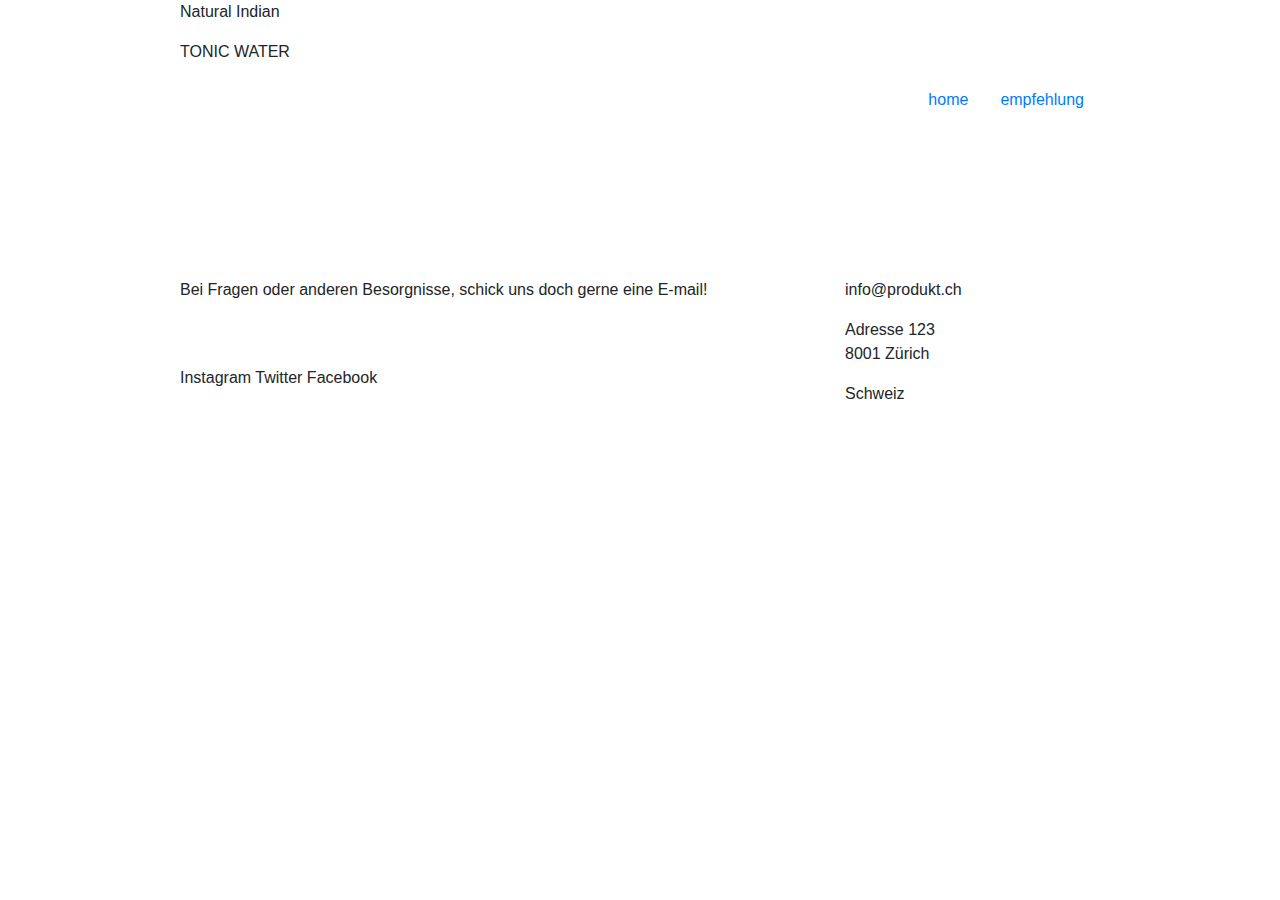
==== Index.html @ 8ea31a1e "neue seite empfehlung" ====
<!DOCTYPE html>
<html lang="de">
<head>
    <meta charset="UTF-8">
    <link rel="stylesheet" href="style.css">
    <link rel="stylesheet" href="https://stackpath.bootstrapcdn.com/bootstrap/4.1.3/css/bootstrap.min.css">
    <title>home</title>
</head>
<body>

    <!--hier fängt der header an-->
        <header>

            <div class="container">
                <div class="row">

                    <!--platzhalter Seiten-->
                    <div class="col-1"></div>

                    <!--titel und untertitel-->
                    <div class="col-10"> <!--title-->
                        <p id="natural">Natural Indian</p>
                        <p id="tonic">TONIC WATER</p>

                        <ul class="nav justify-content-end">
                            <li class="nav-item">
                                <a class="nav-link active" href="index.html">home</a>
                            </li>
                            <li class="nav-item">
                                <a class="nav-link" href="empfehlung.html">empfehlung</a>
                            </li>
                        </ul>
                    </div>
                </div>

                    <!--platzhalter Seiten-->
                   <div class="col-1"></div>

            </div>

        </header>

        <!--hier fängt der main an-->
        <main>
            <!-- video-->
            <video width="100%" height="100%" autoplay loop>
                <source src="../Header-Video.mp4" type="video/mp4"> </video>

        </main>

        <!--hier fängt der footer an-->
        <footer>

        <div class="container">
            <div class="row">

                <!--platzhalter Seiten-->
                <div class="col-1"></div>

                <!--text für footer-->
                <div class="col-7">
                    <p>Bei Fragen oder anderen Besorgnisse,
                        schick uns doch gerne eine E-mail!</p>

                    </br> </br>

                    <p>Instagram Twitter Facebook</p>
                </div>

                <!--kontaktdaten-->
                <div class="col-3 kontaktdaten">
                    <p>info@produkt.ch</p>

                    <p>Adresse 123 </br>
                        8001 Zürich</p>
                    <p>Schweiz</p>
                </div>

                <!--platzhalter Seiten-->
                <div class="col-1"></div>

            </div>
        </div>

        </footer>
</body>
</html>
---- style.css ----
body{
    background-color: blue;
}
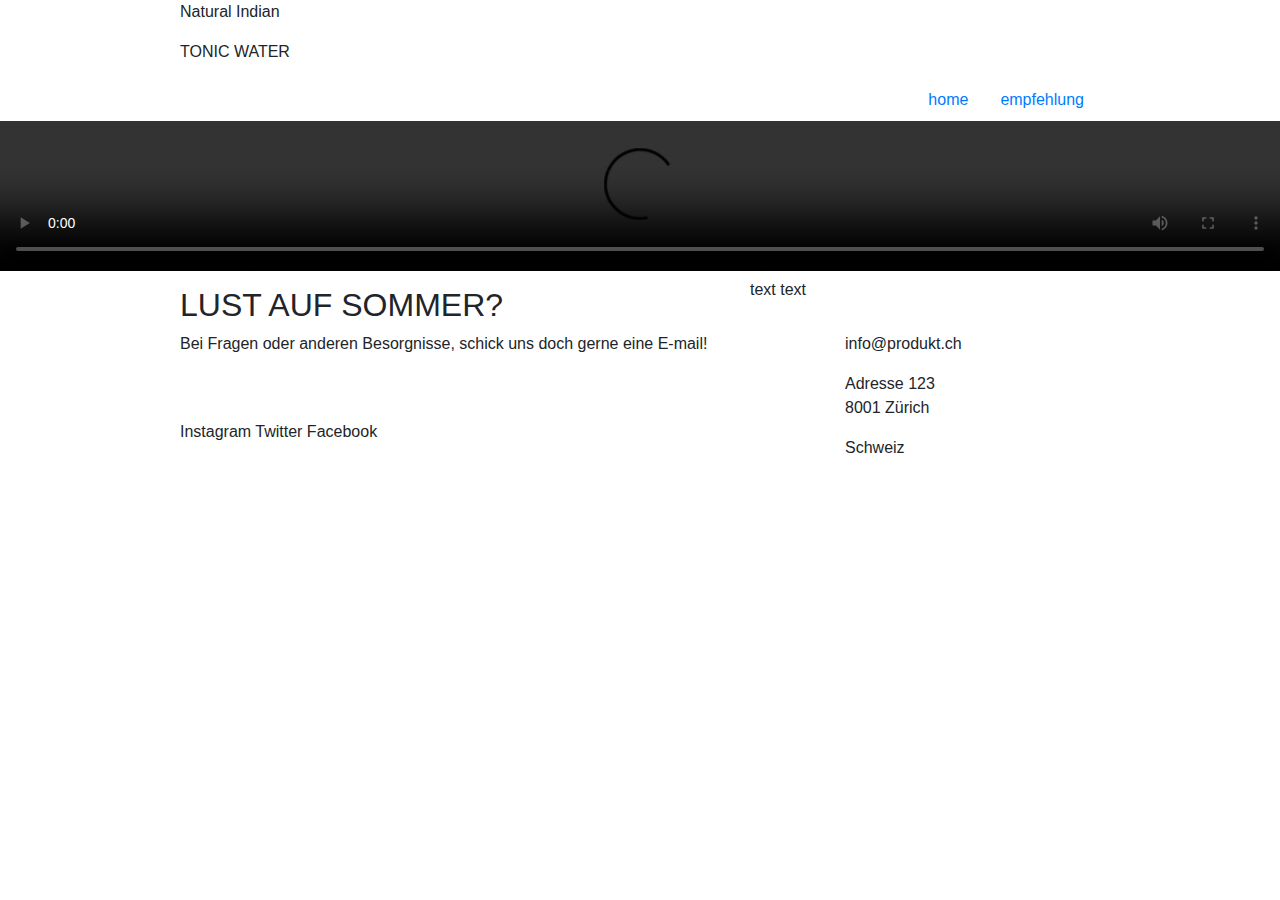
==== commit b0b2280a: "sticky footer video with controls index; column 6:4 (artikel 1)" ====
--- a/Index.html
+++ b/Index.html
@@ -43,13 +43,38 @@
         <!--hier fängt der main an-->
         <main>
             <!-- video-->
-            <video width="100%" height="100%" autoplay loop>
-                <source src="../Header-Video.mp4" type="video/mp4"> </video>
+            <video width="100%" height="100%" autoplay loop controls>
+                <source src="Header-Video.mp4" type="video/mp4">
+            </video>
+
+            <!-- erster Artikel-->
+            <div class="container">
+                <div class="row">
+
+                    <!--platzhalter Seiten-->
+                    <div class="col-1"></div>
+
+                    <div class="col-6">
+                        <section>
+
+                            <h1> <!-- nothing bc we dont have h1--></h1>
+
+                            <h2>LUST AUF SOMMER?</h2>
+                        </section>
+                    </div>
+
+                    <div class="col-4">
+                        text text
+                    </div>
+
+                </div>
+            </div>
+
 
         </main>
 
         <!--hier fängt der footer an-->
-        <footer>
+        <footer class="sticky-bottom">
 
         <div class="container">
             <div class="row">
@@ -68,7 +93,7 @@
                 </div>
 
                 <!--kontaktdaten-->
-                <div class="col-3 kontaktdaten">
+                <div class="col-3">
                     <p>info@produkt.ch</p>
 
                     <p>Adresse 123 </br>
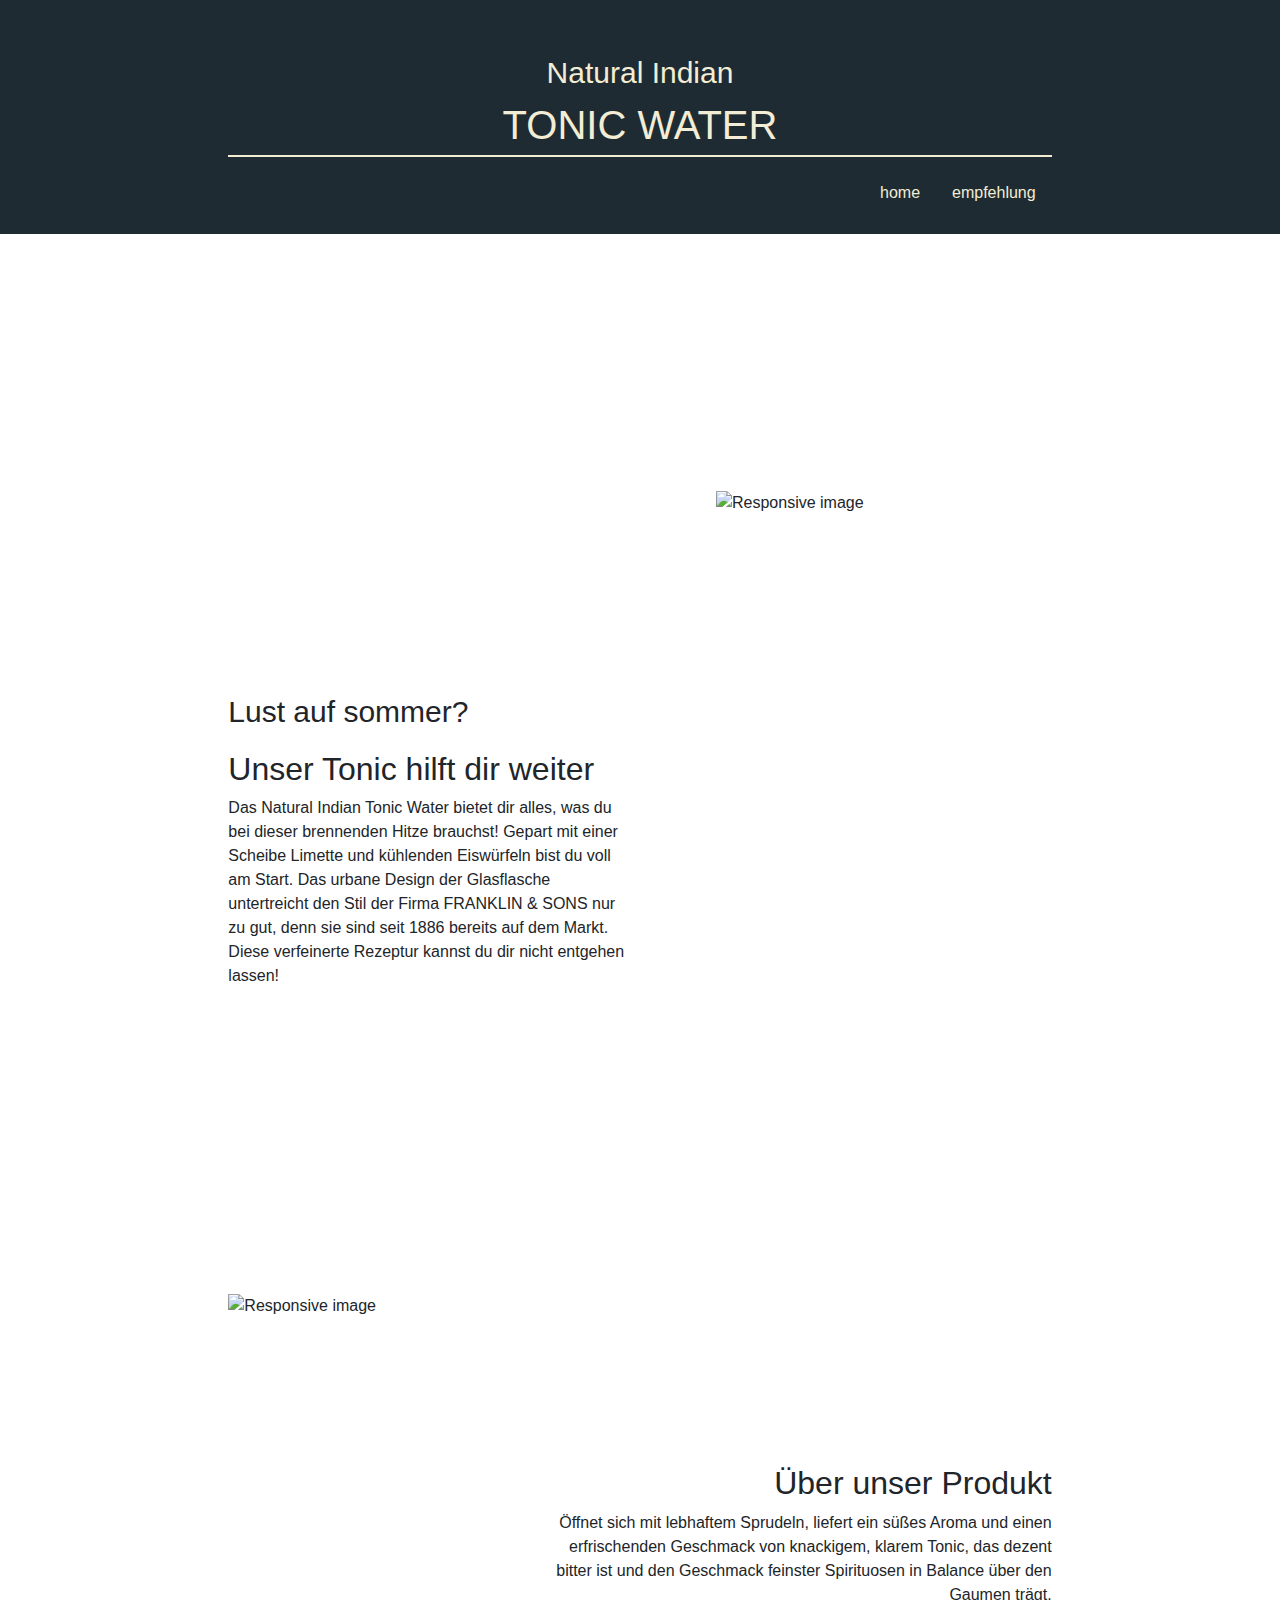
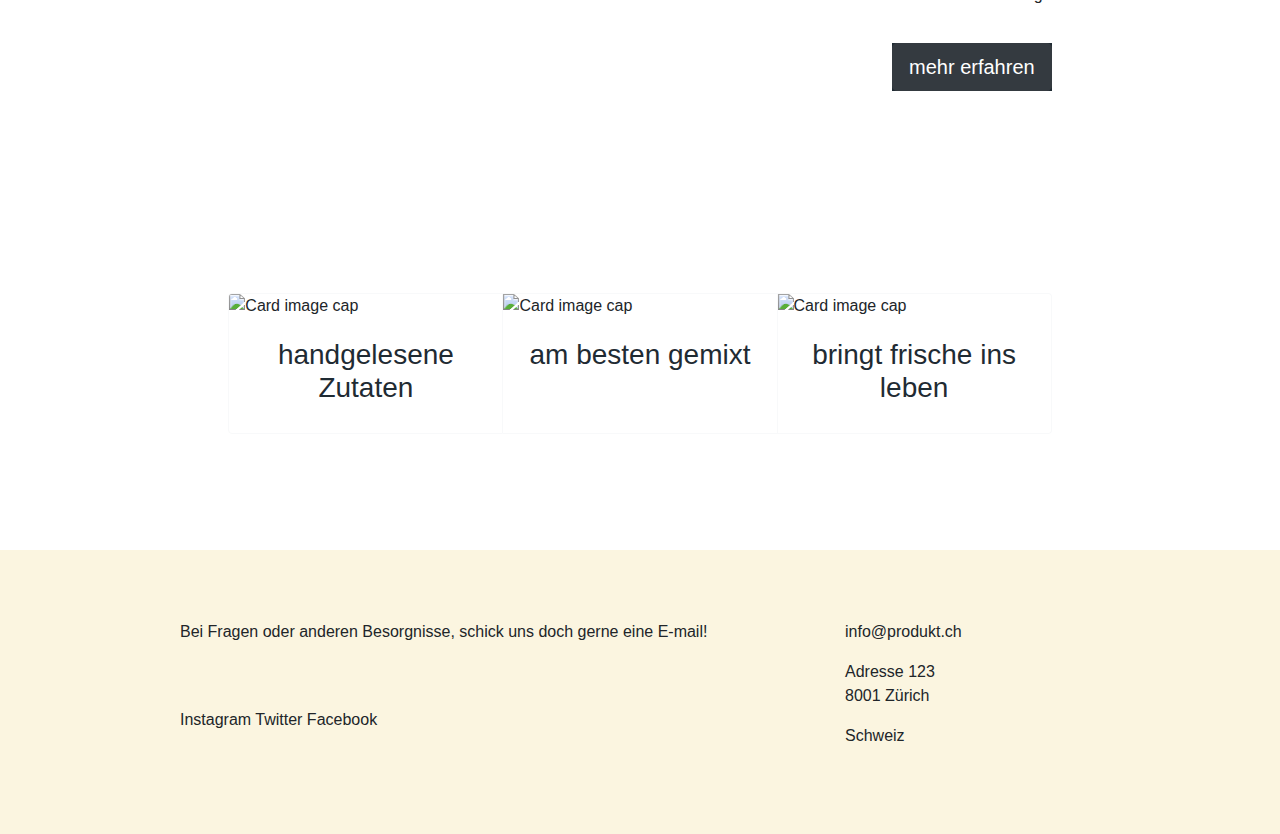
==== commit de32ac2e: "added png for illustrations added illustration folder added content for index styled index added car" ====
--- a/Index.html
+++ b/Index.html
@@ -11,14 +11,14 @@
     <!--hier fängt der header an-->
         <header>
 
-            <div class="container">
+            <div class="container-fluid">
                 <div class="row">
 
                     <!--platzhalter Seiten-->
-                    <div class="col-1"></div>
+                    <div class="col-2"></div>
 
                     <!--titel und untertitel-->
-                    <div class="col-10"> <!--title-->
+                    <div class="col-8"> <!--title-->
                         <p id="natural">Natural Indian</p>
                         <p id="tonic">TONIC WATER</p>
 
@@ -34,7 +34,7 @@
                 </div>
 
                     <!--platzhalter Seiten-->
-                   <div class="col-1"></div>
+                   <div class="col-2"></div>
 
             </div>
 
@@ -43,29 +43,108 @@
         <!--hier fängt der main an-->
         <main>
             <!-- video-->
-            <video width="100%" height="100%" autoplay loop controls>
+            <video width="100%" height="100%" autoplay loop >
                 <source src="Header-Video.mp4" type="video/mp4">
             </video>
 
-            <!-- erster Artikel-->
-            <div class="container">
+            <!-- alle Abschnitte-->
+            <div class="container-fluid">
+
+                <!--erster Abschnitte-->
+                <div id="abstand" class="row">
+
+                    <!--platzhalter Seiten-->
+                    <div class="col-2"></div>
+
+                   <!--text-->
+                    <div class="col-4">
+                        <section>
+
+                            <h1> </h1>
+                            <p id="lustSommer">Lust auf sommer?</p>
+
+                            <h2 class="text-left">Unser Tonic hilft dir weiter</h2>
+
+                            <p class="text-left">Das Natural Indian Tonic Water bietet dir alles, was du bei dieser brennenden Hitze brauchst! Gepart mit einer Scheibe Limette und kühlenden Eiswürfeln bist du voll am Start. Das urbane Design der Glasflasche untertreicht den Stil der Firma FRANKLIN & SONS nur zu gut, denn sie sind seit 1886 bereits auf dem Markt. Diese verfeinerte Rezeptur kannst du dir nicht entgehen lassen!</p>
+
+                        </section>
+                    </div>
+
+                    <!--illustration-->
+                    <div class="col-6">
+                        <img id="mann" src="illustrationen/illustration-mit-kreis.svg" class="img-fluid" alt="Responsive image">
+                    </div>
+
+                </div>
+
+                <!--zweiter Abschnitt-->
                 <div class="row">
 
                     <!--platzhalter Seiten-->
-                    <div class="col-1"></div>
+                    <div class="col-2"></div>
 
-                    <div class="col-6">
+                    <!--bild-->
+                    <div class="col-3">
+                        <img src="Bilder/_MG_8620.jpg" class="img-fluid float-left" alt="Responsive image">
+                    </div>
+
+                    <!--text-->
+                    <div class="col-5">
                         <section>
 
-                            <h1> <!-- nothing bc we dont have h1--></h1>
+                            <h2 class="text-right">Über unser Produkt</h2>
 
-                            <h2>LUST AUF SOMMER?</h2>
+                            <p class="text-right">Öffnet sich mit lebhaftem Sprudeln, liefert ein süßes Aroma und einen erfrischenden Geschmack von knackigem, klarem Tonic, das dezent bitter ist und den Geschmack feinster Spirituosen in Balance über den Gaumen trägt.</p>
+
+                            <!--button-->
+                            <div class="btn-group">
+                                <button type="button" class="btn btn-lg btn-dark">mehr erfahren</button>
+                            </div>
+
                         </section>
                     </div>
 
-                    <div class="col-4">
-                        text text
+                    <!--platzhalter Seiten-->
+                    <div class="col-2"></div>
+
+                </div>
+
+                <!--dritter Abschnitt-->
+                <div class="row">
+
+                    <!--platzhalter Seiten-->
+                    <div class="col-2"></div>
+
+                    <!--1. column-->
+                    <div class="col-8 card-group">
+
+                        <div id="floatRight" class="border-light mb-3 card">
+                            <img class="card-img-top" src="illustrationen/blatt-01.png" alt="Card image cap">
+                            <div class="card-body">
+                                <h3 class="card-titel">handgelesene Zutaten</h3>
+                            </div>
+                        </div>
+
+                        <!--2. column-->
+                        <div id="floatMiddle" class="border-light mb-3 card">
+                            <img class="card-img-top" src="illustrationen/shaker-01.png" alt="Card image cap">
+                            <div class="card-body">
+                                <h3 class="card-titel">am besten gemixt</h3>
+                            </div>
+                        </div>
+
+                        <!--3. column-->
+                        <div id="floatLeft" class="border-light mb-3 card">
+                            <img class="card-img-top" src="illustrationen/zitrone-01.png" alt="Card image cap">
+                            <div class="card-body">
+                                <h3 class="card-titel">bringt frische ins leben</h3>
+                            </div>
+                        </div>
+
                     </div>
+
+                    <!--platzhalter Seiten-->
+                    <div class="col-2"></div>
 
                 </div>
             </div>
--- a/style.css
+++ b/style.css
@@ -1,3 +1,101 @@
+/*font*/
+@import url('https://fonts.googleapis.com/css?family=Open+Sans&display=swap');
+
+/*general*/
 body{
-    background-color: blue;
-}+    color: #F2EDD4;
+    font-family:'Hind Siliguri', sans-serif;!important; /* geht nicht, wird vom system überschrieben*/
+    font-size: 3rem;!important;
+}
+#lustSommer{
+    font-family:'Pacifico', sans-serif;
+    font-weight: 400;
+    font-size: 30px;
+    text-align:left;
+}
+h2{
+    font-family:'Open Sans', sans-serif;
+    font-size: 50px;
+    margin-bottom: 200px;!important;
+    color: #1F2B33;!important;
+}
+/* header*/
+header{
+    color: #F2EDD4;
+    background-color: #1F2B33; /* blau im hintergrund*/
+}
+.col-4{
+    text-align: center;
+    padding: 20px;
+}
+#natural{
+    font-family:Pacifico, sans-serif;
+    font-weight: 400;
+    font-size: 30px;
+    text-align:center;
+    margin-bottom:0;
+    padding-top: 50px;
+}
+#tonic{
+    font-family:'Lateef', sans-serif;
+    font-weight: 400;
+    font-size: 40px;
+    text-align:center;
+    border-bottom: 2px solid #F2EDD4;
+}
+
+/* navbar */
+.nav-link{
+    color: #F2EDD4; !important;
+    margin-bottom: 20px;
+}
+.nav-link:hover{
+    color: #FFFFFF;
+    font-weight:bold;
+}
+
+/* video */
+video { /* parent*/
+    max-width:100%;
+}
+
+/* main */
+section{
+    padding-top: 70px;
+    padding-bottom: 70px;
+    margin-top: 100px;
+    margin-bottom: 200px;
+}
+/*zwischen video und 1.abschnitt*/
+#abstand{
+    margin-top: 100px;
+}
+/*illustration*/
+#mann{
+    width: 90%;
+    float: right;
+}
+/* button */
+.btn-group{
+    float: right;
+}
+.btn-group{
+    background-color: #1F2B33;!important;
+    margin-top: 20px;
+}
+/*bild*/
+.float-left{
+    width: 300px;
+}
+/* 3. Abschnitt*/
+.card-titel{
+    text-align: center;
+    font-family:'Pacifico', sans-serif;
+    color: #1F2B33;
+}
+/* footer */
+footer{
+    background-color: #FBF5E0;
+    padding: 70px;
+    margin-top: 100px;
+}
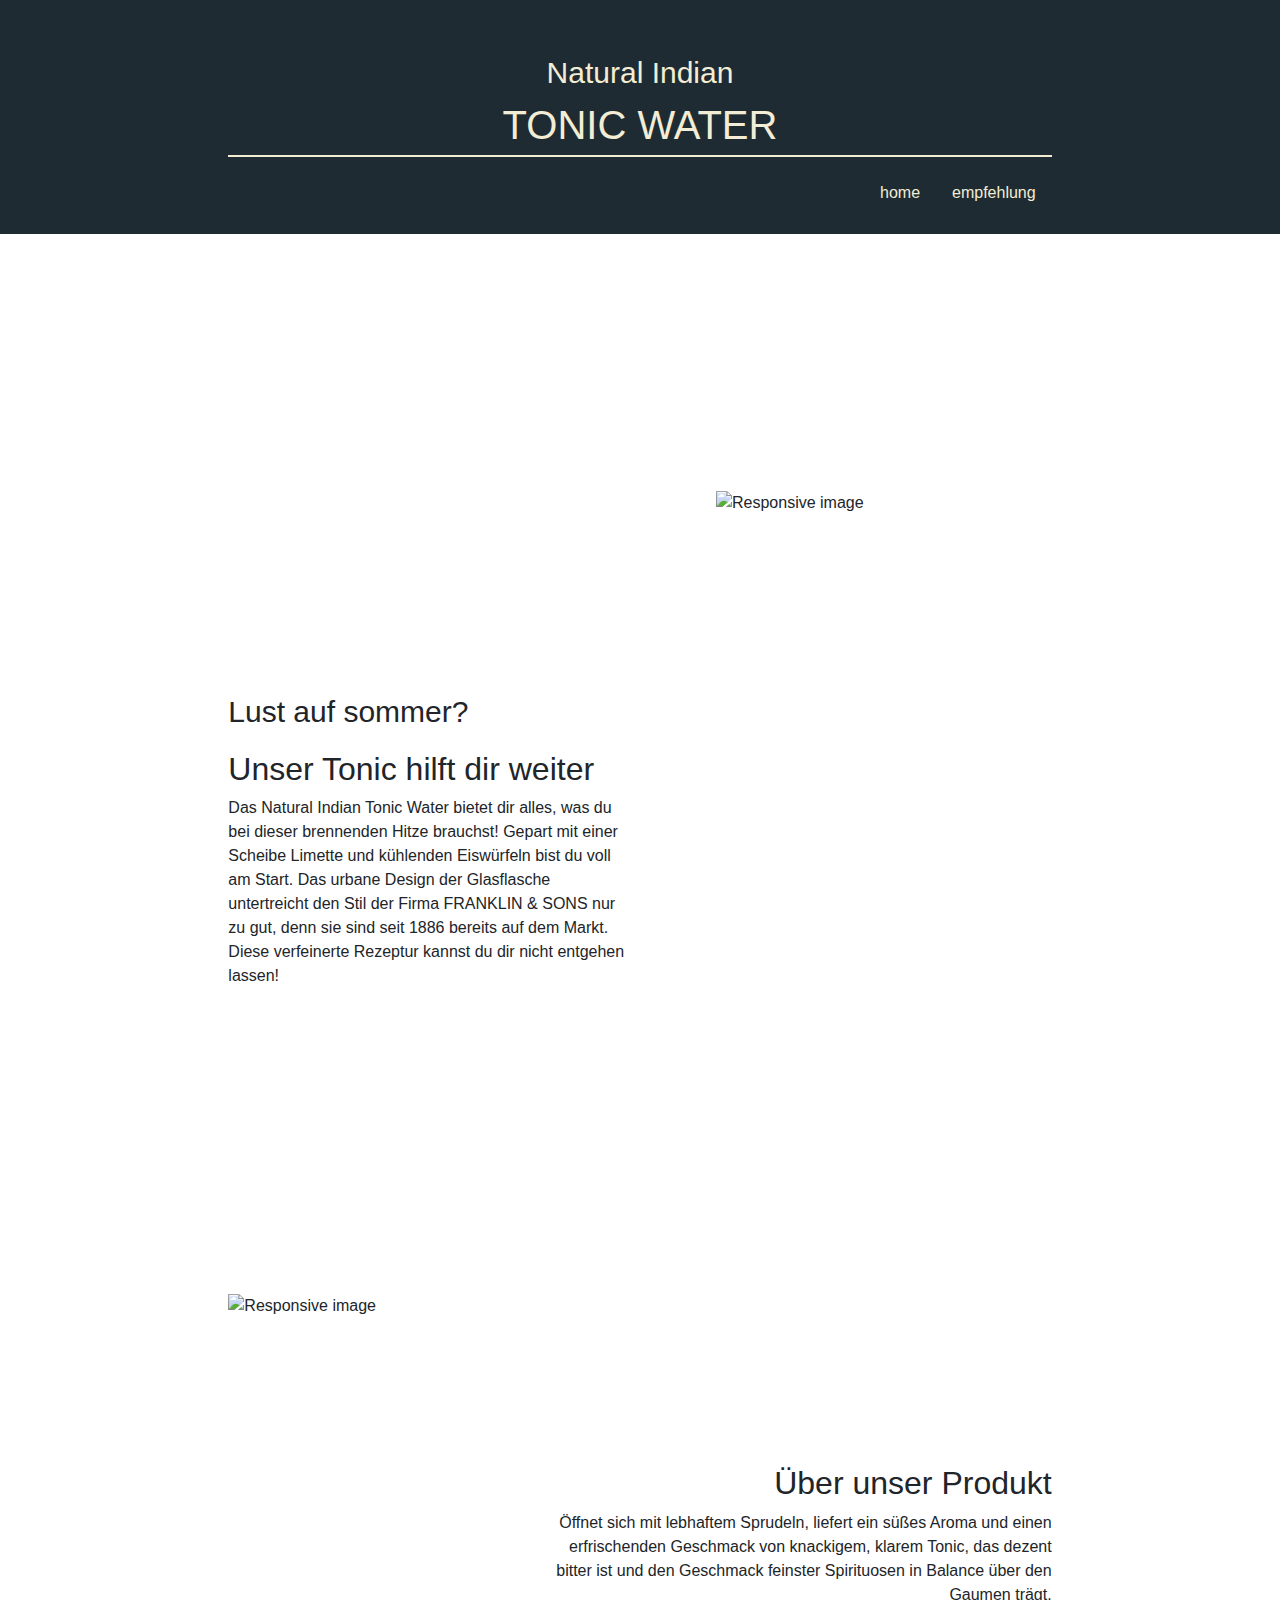
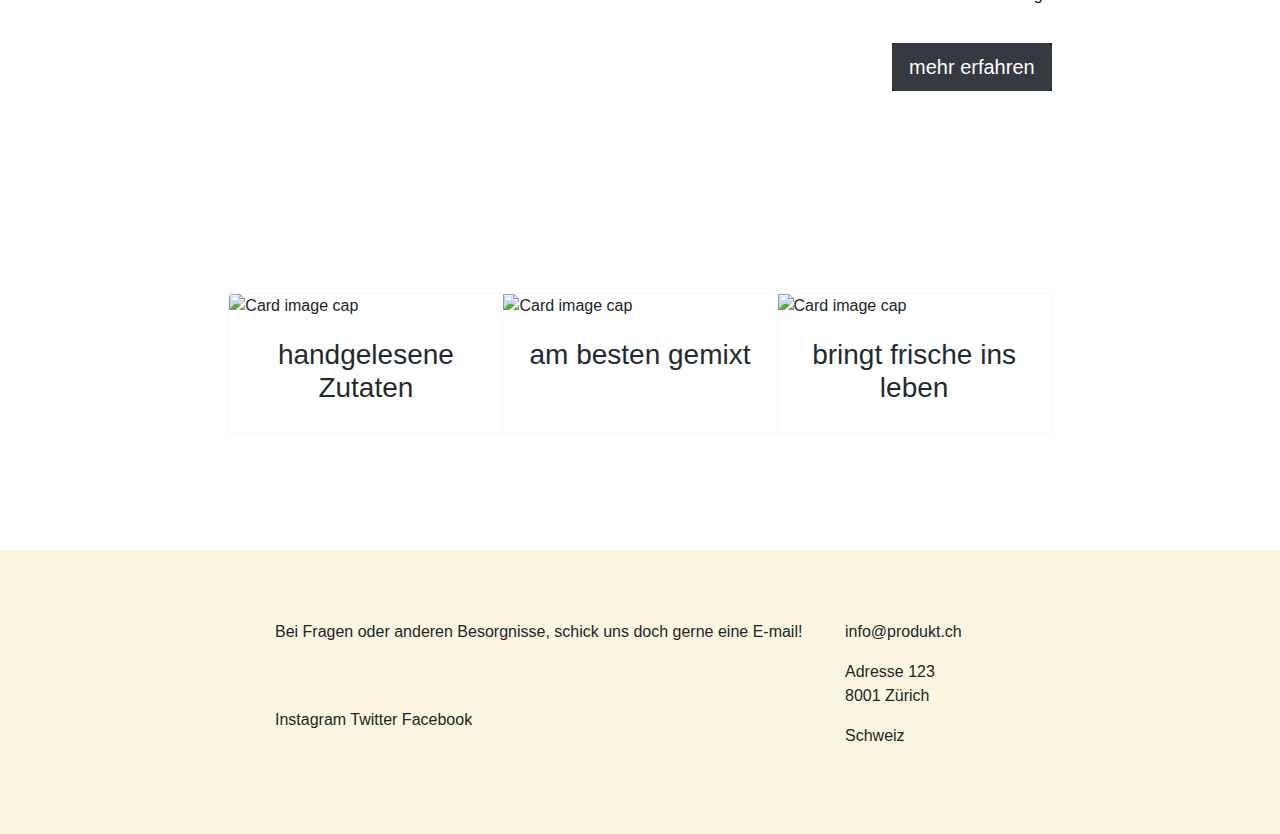
==== commit 632befd3: "warnings behoben" ====
--- a/Index.html
+++ b/Index.html
@@ -24,7 +24,7 @@
 
                         <ul class="nav justify-content-end">
                             <li class="nav-item">
-                                <a class="nav-link active" href="index.html">home</a>
+                                <a class="nav-link active" href="Index.html">home</a>
                             </li>
                             <li class="nav-item">
                                 <a class="nav-link" href="empfehlung.html">empfehlung</a>
@@ -85,7 +85,7 @@
 
                     <!--bild-->
                     <div class="col-3">
-                        <img src="Bilder/_MG_8620.jpg" class="img-fluid float-left" alt="Responsive image">
+                        <img src="bilder/_MG_8620.jpg" class="img-fluid float-left" alt="Responsive image">
                     </div>
 
                     <!--text-->
@@ -155,14 +155,14 @@
         <!--hier fängt der footer an-->
         <footer class="sticky-bottom">
 
-        <div class="container">
+        <div class="container-fluid">
             <div class="row">
 
                 <!--platzhalter Seiten-->
-                <div class="col-1"></div>
+                <div class="col-2"></div>
 
                 <!--text für footer-->
-                <div class="col-7">
+                <div class="col-6">
                     <p>Bei Fragen oder anderen Besorgnisse,
                         schick uns doch gerne eine E-mail!</p>
 
@@ -172,7 +172,7 @@
                 </div>
 
                 <!--kontaktdaten-->
-                <div class="col-3">
+                <div class="col-2">
                     <p>info@produkt.ch</p>
 
                     <p>Adresse 123 </br>
@@ -181,7 +181,7 @@
                 </div>
 
                 <!--platzhalter Seiten-->
-                <div class="col-1"></div>
+                <div class="col-2"></div>
 
             </div>
         </div>
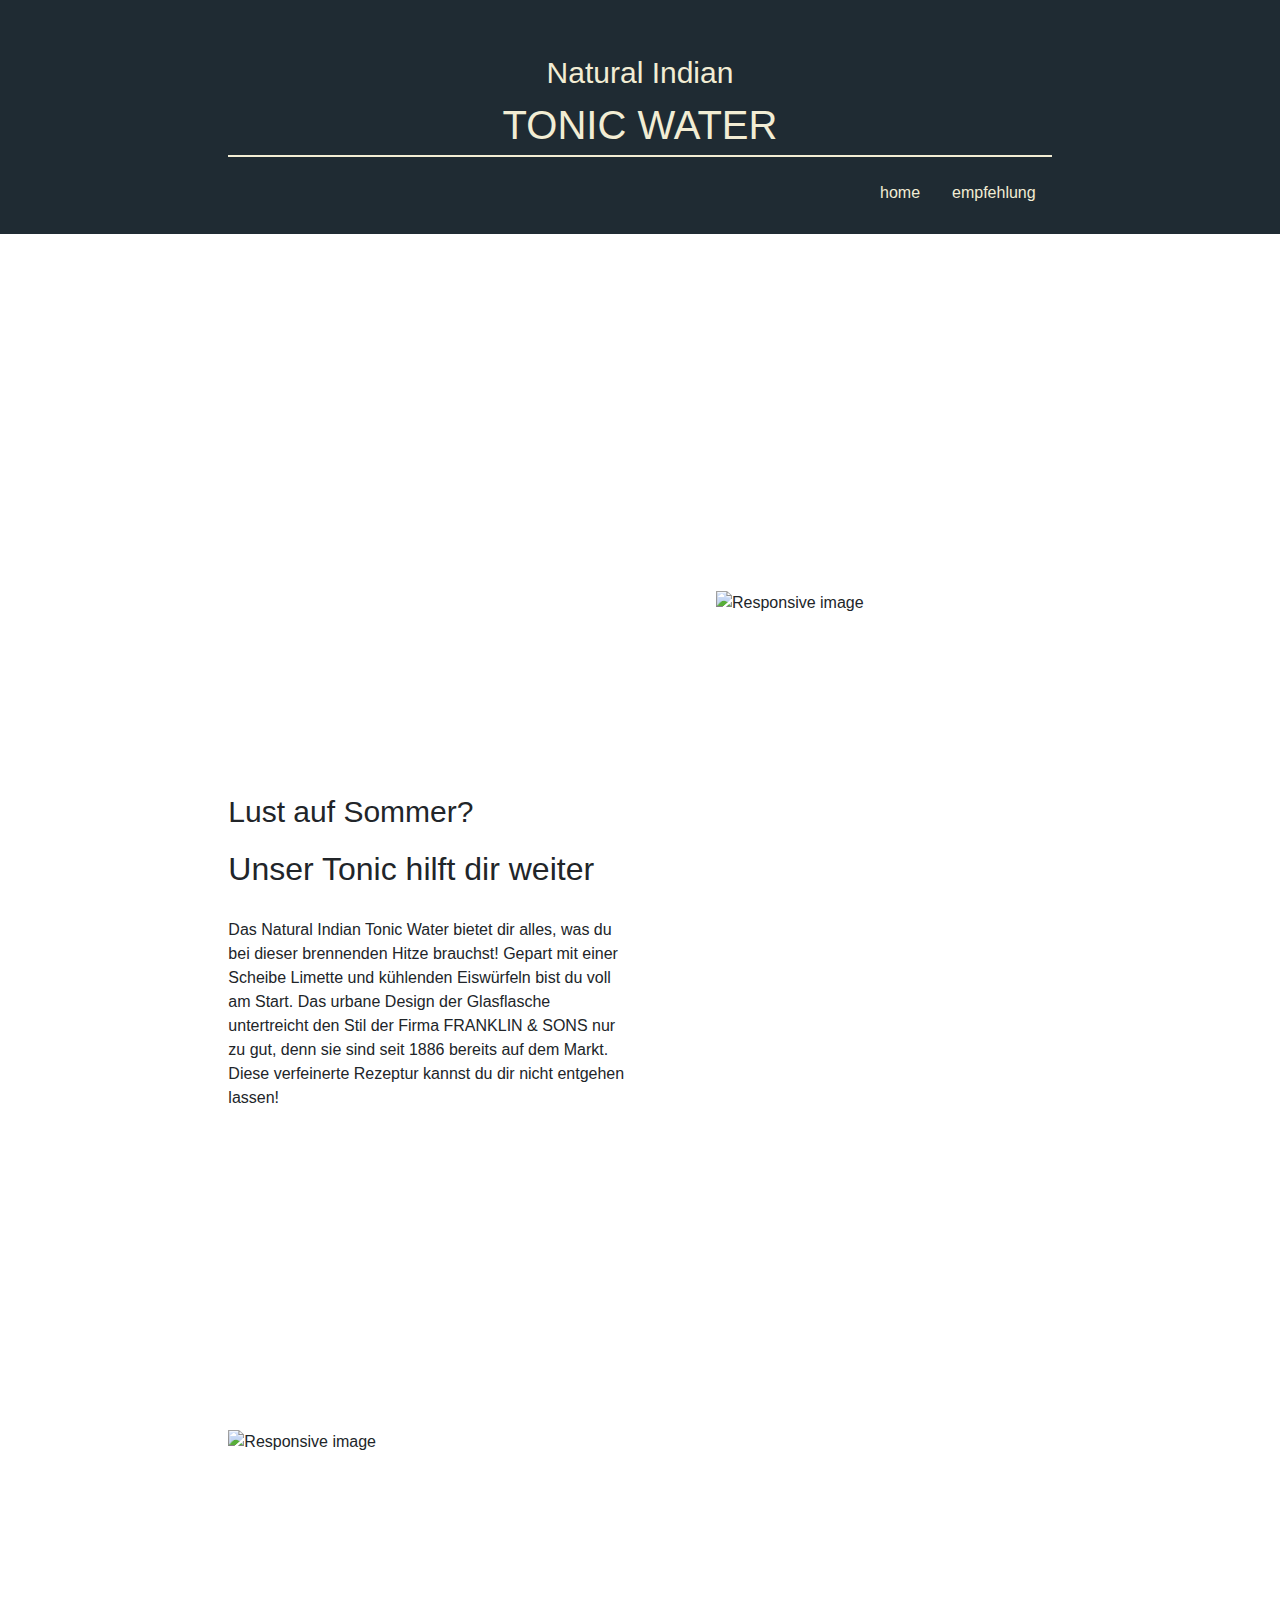
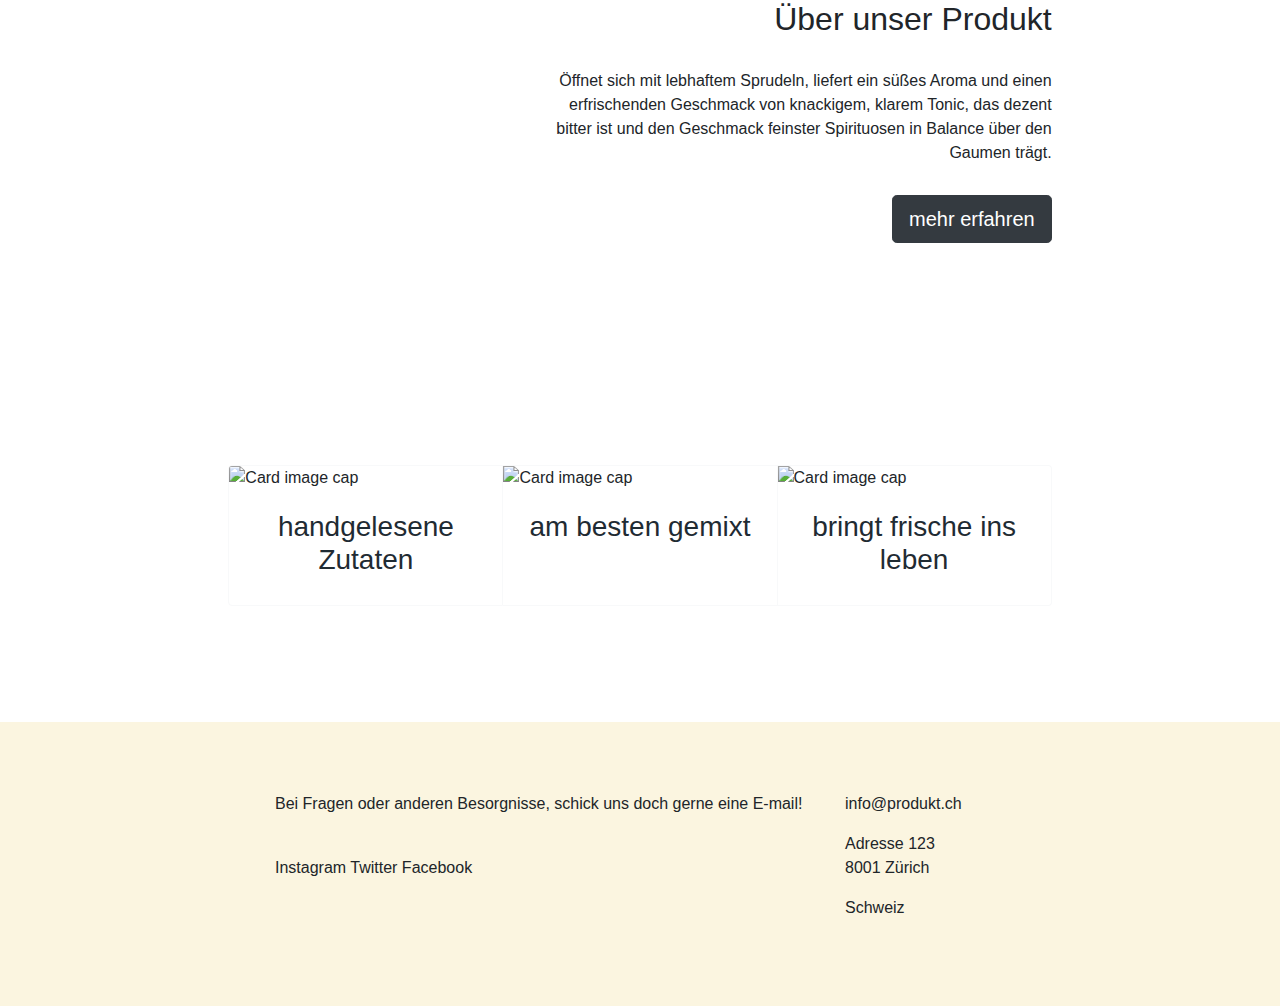
==== commit b9735718: "hover farbe, button auf index (1. abschnitt), margin h2" ====
--- a/Index.html
+++ b/Index.html
@@ -7,21 +7,16 @@
     <title>home</title>
 </head>
 <body>
-
     <!--hier fängt der header an-->
         <header>
-
             <div class="container-fluid">
                 <div class="row">
-
                     <!--platzhalter Seiten-->
                     <div class="col-2"></div>
-
                     <!--titel und untertitel-->
                     <div class="col-8"> <!--title-->
                         <p id="natural">Natural Indian</p>
                         <p id="tonic">TONIC WATER</p>
-
                         <ul class="nav justify-content-end">
                             <li class="nav-item">
                                 <a class="nav-link active" href="Index.html">home</a>
@@ -32,99 +27,70 @@
                         </ul>
                     </div>
                 </div>
-
                     <!--platzhalter Seiten-->
                    <div class="col-2"></div>
-
             </div>
-
         </header>
-
         <!--hier fängt der main an-->
         <main>
             <!-- video-->
             <video width="100%" height="100%" autoplay loop >
                 <source src="Header-Video.mp4" type="video/mp4">
             </video>
-
             <!-- alle Abschnitte-->
             <div class="container-fluid">
-
                 <!--erster Abschnitte-->
-                <div id="abstand" class="row">
-
+                <div class="row abstand">
                     <!--platzhalter Seiten-->
                     <div class="col-2"></div>
-
                    <!--text-->
                     <div class="col-4">
                         <section>
-
                             <h1> </h1>
-                            <p id="lustSommer">Lust auf sommer?</p>
-
+                            <p id="lustSommer">Lust auf Sommer?</p>
                             <h2 class="text-left">Unser Tonic hilft dir weiter</h2>
-
                             <p class="text-left">Das Natural Indian Tonic Water bietet dir alles, was du bei dieser brennenden Hitze brauchst! Gepart mit einer Scheibe Limette und kühlenden Eiswürfeln bist du voll am Start. Das urbane Design der Glasflasche untertreicht den Stil der Firma FRANKLIN & SONS nur zu gut, denn sie sind seit 1886 bereits auf dem Markt. Diese verfeinerte Rezeptur kannst du dir nicht entgehen lassen!</p>
-
                         </section>
                     </div>
-
                     <!--illustration-->
                     <div class="col-6">
                         <img id="mann" src="illustrationen/illustration-mit-kreis.svg" class="img-fluid" alt="Responsive image">
                     </div>
-
                 </div>
-
                 <!--zweiter Abschnitt-->
                 <div class="row">
-
                     <!--platzhalter Seiten-->
                     <div class="col-2"></div>
-
                     <!--bild-->
                     <div class="col-3">
                         <img src="bilder/_MG_8620.jpg" class="img-fluid float-left" alt="Responsive image">
                     </div>
-
                     <!--text-->
                     <div class="col-5">
                         <section>
-
                             <h2 class="text-right">Über unser Produkt</h2>
-
                             <p class="text-right">Öffnet sich mit lebhaftem Sprudeln, liefert ein süßes Aroma und einen erfrischenden Geschmack von knackigem, klarem Tonic, das dezent bitter ist und den Geschmack feinster Spirituosen in Balance über den Gaumen trägt.</p>
-
                             <!--button-->
-                            <div class="btn-group">
-                                <button type="button" class="btn btn-lg btn-dark">mehr erfahren</button>
+                            <div class="btn-group-1">
+                                <button type="button" class="btn btn-lg btn-dark" onclick="window.location.href = 'empfehlung.html';">mehr erfahren</button>
                             </div>
-
                         </section>
                     </div>
-
                     <!--platzhalter Seiten-->
                     <div class="col-2"></div>
-
                 </div>
-
                 <!--dritter Abschnitt-->
                 <div class="row">
-
                     <!--platzhalter Seiten-->
                     <div class="col-2"></div>
-
                     <!--1. column-->
                     <div class="col-8 card-group">
-
                         <div id="floatRight" class="border-light mb-3 card">
                             <img class="card-img-top" src="illustrationen/blatt-01.png" alt="Card image cap">
                             <div class="card-body">
                                 <h3 class="card-titel">handgelesene Zutaten</h3>
                             </div>
                         </div>
-
                         <!--2. column-->
                         <div id="floatMiddle" class="border-light mb-3 card">
                             <img class="card-img-top" src="illustrationen/shaker-01.png" alt="Card image cap">
@@ -132,7 +98,6 @@
                                 <h3 class="card-titel">am besten gemixt</h3>
                             </div>
                         </div>
-
                         <!--3. column-->
                         <div id="floatLeft" class="border-light mb-3 card">
                             <img class="card-img-top" src="illustrationen/zitrone-01.png" alt="Card image cap">
@@ -140,52 +105,36 @@
                                 <h3 class="card-titel">bringt frische ins leben</h3>
                             </div>
                         </div>
-
                     </div>
-
                     <!--platzhalter Seiten-->
                     <div class="col-2"></div>
-
                 </div>
             </div>
-
-
         </main>
-
         <!--hier fängt der footer an-->
         <footer class="sticky-bottom">
-
         <div class="container-fluid">
             <div class="row">
-
                 <!--platzhalter Seiten-->
                 <div class="col-2"></div>
-
                 <!--text für footer-->
                 <div class="col-6">
                     <p>Bei Fragen oder anderen Besorgnisse,
                         schick uns doch gerne eine E-mail!</p>
-
-                    </br> </br>
-
+                    <br>
                     <p>Instagram Twitter Facebook</p>
                 </div>
-
                 <!--kontaktdaten-->
                 <div class="col-2">
                     <p>info@produkt.ch</p>
-
                     <p>Adresse 123 </br>
                         8001 Zürich</p>
                     <p>Schweiz</p>
                 </div>
-
                 <!--platzhalter Seiten-->
                 <div class="col-2"></div>
-
             </div>
         </div>
-
         </footer>
 </body>
 </html>--- a/style.css
+++ b/style.css
@@ -1,6 +1,5 @@
 /*font*/
 @import url('https://fonts.googleapis.com/css?family=Open+Sans&display=swap');
-
 /*general*/
 body{
     color: #F2EDD4;
@@ -43,22 +42,19 @@
     text-align:center;
     border-bottom: 2px solid #F2EDD4;
 }
-
 /* navbar */
 .nav-link{
     color: #F2EDD4; !important;
     margin-bottom: 20px;
 }
 .nav-link:hover{
-    color: #FFFFFF;
+    color: #F2EDD4;
     font-weight:bold;
 }
-
 /* video */
 video { /* parent*/
     max-width:100%;
 }
-
 /* main */
 section{
     padding-top: 70px;
@@ -66,26 +62,47 @@
     margin-top: 100px;
     margin-bottom: 200px;
 }
-/*zwischen video und 1.abschnitt*/
-#abstand{
-    margin-top: 100px;
+.text-left{
+    margin-bottom: 30px;
+}
+.text-right{
+    margin-bottom: 30px;
+}
+.empfehlung-text{
+    margin-top: 80px;
+}
+/*zwischen abschnitten*/
+.abstand{
+    margin-top: 200px;
 }
 /*illustration*/
 #mann{
     width: 90%;
     float: right;
 }
-/* button */
-.btn-group{
+#botanicals{
+    width: 100%;
+    float: left;
+}
+/* buttons */
+.btn-group-1{
     float: right;
+}
+.btn-group-2{
+    float: left;
 }
 .btn-group{
     background-color: #1F2B33;!important;
     margin-top: 20px;
 }
-/*bild*/
+/*bilder*/
 .float-left{
     width: 300px;
+    padding-rights: 30px;
+}
+.float-left-2{
+    width: 500px;
+    padding-rights: 30px;
 }
 /* 3. Abschnitt*/
 .card-titel{
@@ -93,9 +110,10 @@
     font-family:'Pacifico', sans-serif;
     color: #1F2B33;
 }
+/*gallery*/
 /* footer */
 footer{
     background-color: #FBF5E0;
     padding: 70px;
     margin-top: 100px;
-}
+}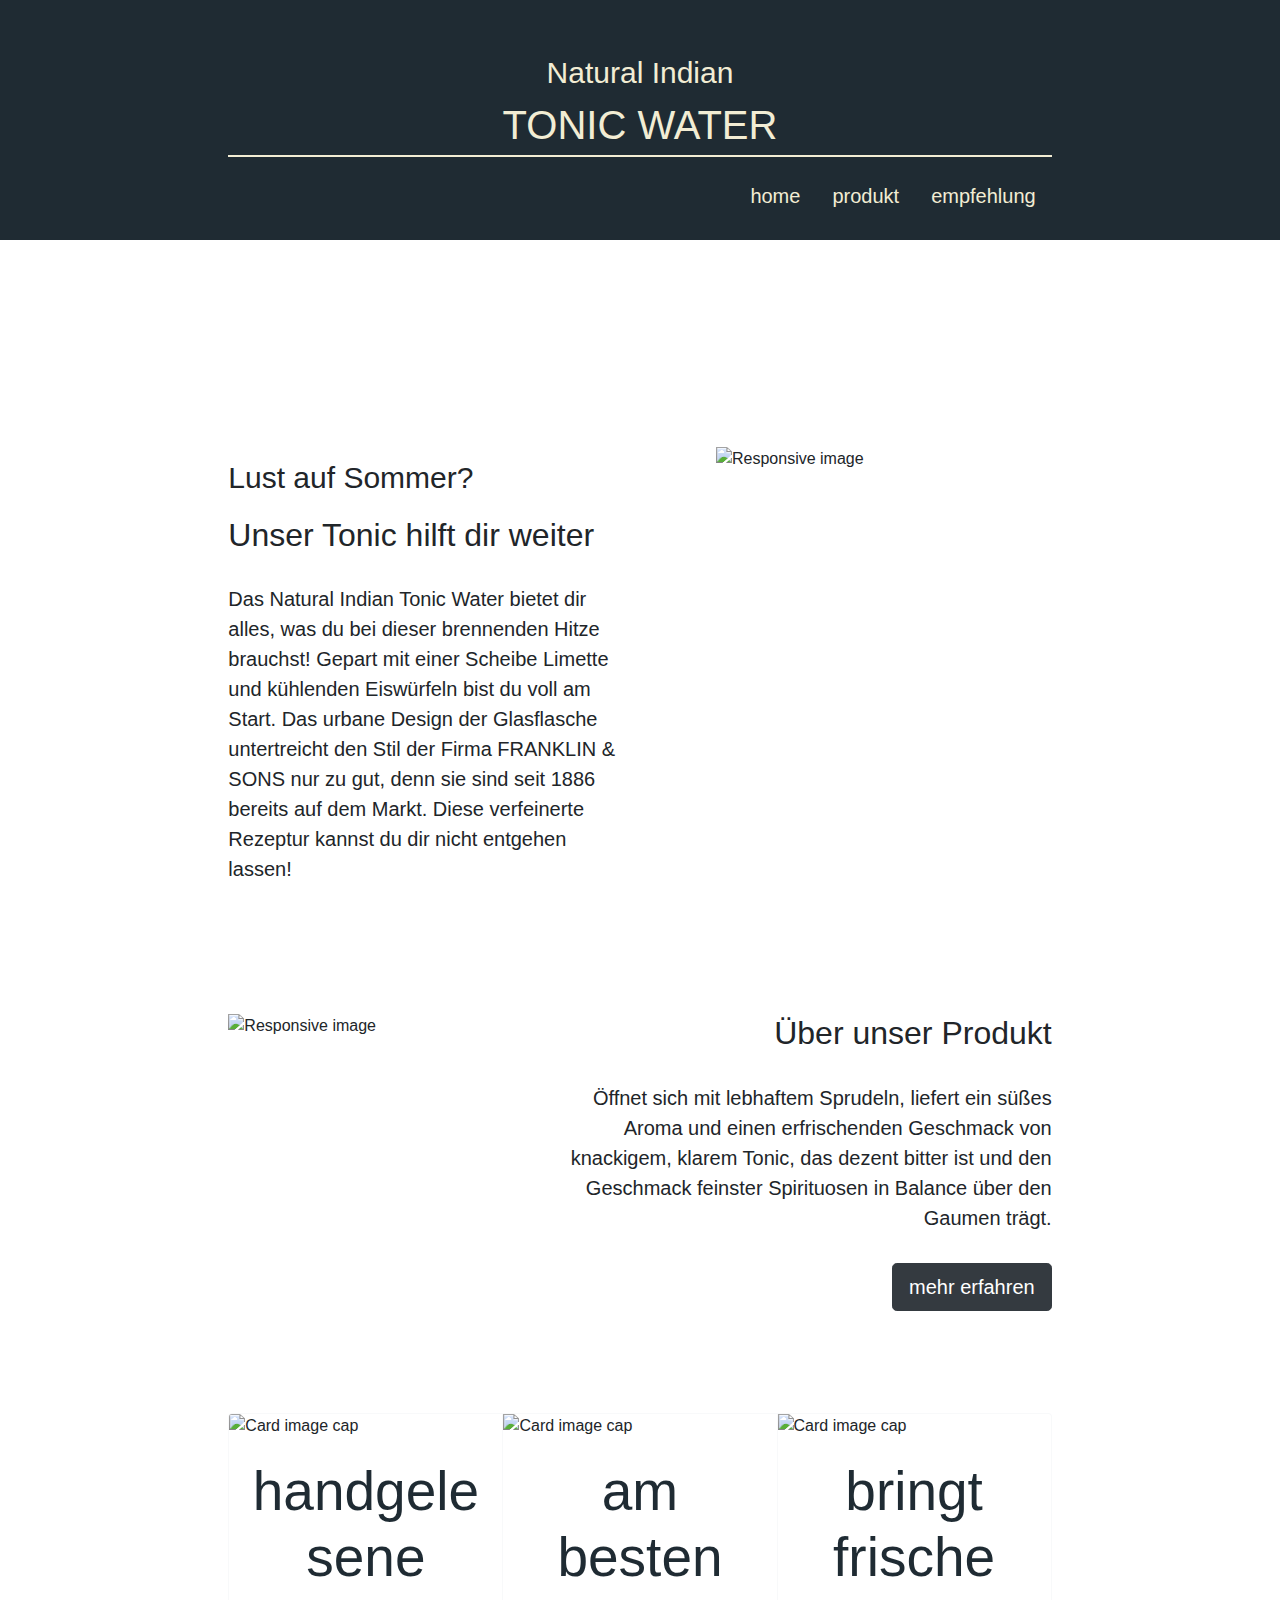
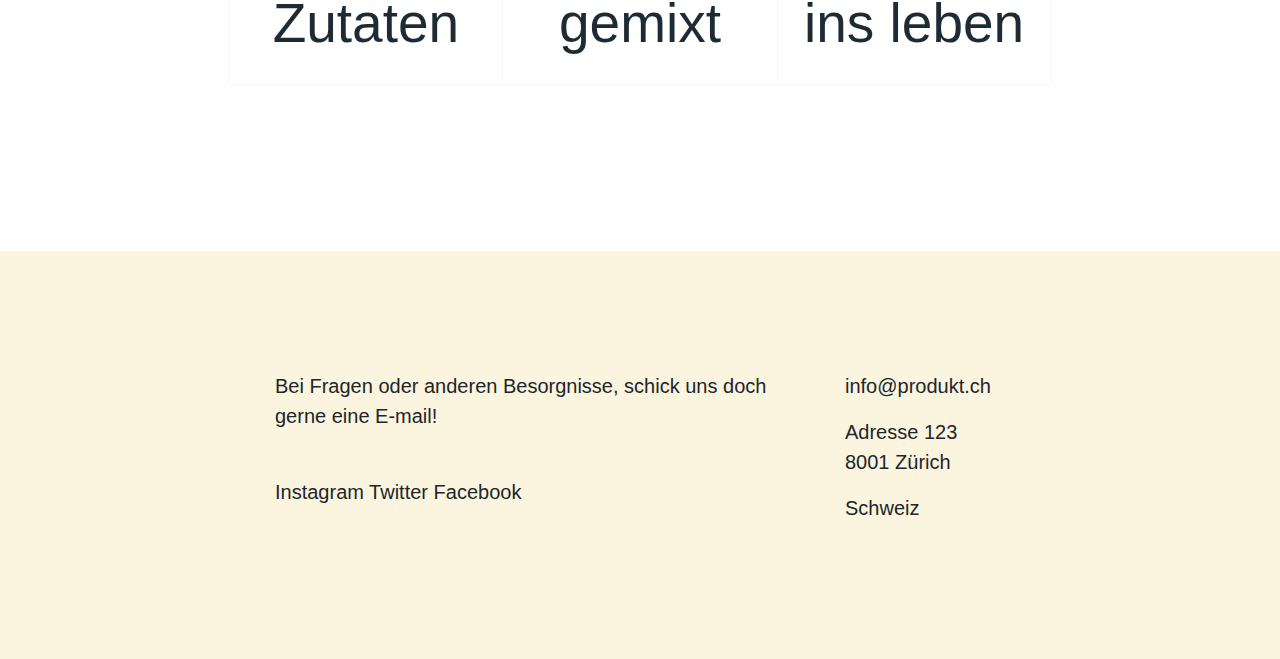
==== commit c0e93bce: "added js updated pictures and folders styles updates for js" ====
--- a/Index.html
+++ b/Index.html
@@ -17,9 +17,12 @@
                     <div class="col-8"> <!--title-->
                         <p id="natural">Natural Indian</p>
                         <p id="tonic">TONIC WATER</p>
-                        <ul class="nav justify-content-end">
+                        <ul class="nav justify-content-end lead">
                             <li class="nav-item">
                                 <a class="nav-link active" href="Index.html">home</a>
+                            </li>
+                            <li class="nav-item">
+                                <a class="nav-link active" href="produkt.html">produkt</a>
                             </li>
                             <li class="nav-item">
                                 <a class="nav-link" href="empfehlung.html">empfehlung</a>
@@ -40,11 +43,11 @@
             <!-- alle Abschnitte-->
             <div class="container-fluid">
                 <!--erster Abschnitte-->
-                <div class="row abstand">
+                <div class="row">
                     <!--platzhalter Seiten-->
                     <div class="col-2"></div>
                    <!--text-->
-                    <div class="col-4">
+                    <div class="col-4 lead">
                         <section>
                             <h1> </h1>
                             <p id="lustSommer">Lust auf Sommer?</p>
@@ -54,7 +57,9 @@
                     </div>
                     <!--illustration-->
                     <div class="col-6">
-                        <img id="mann" src="illustrationen/illustration-mit-kreis.svg" class="img-fluid" alt="Responsive image">
+                        <section>
+                            <img id="mann" src="illustrationen/illustration-mit-kreis.svg" class="img-fluid" alt="Responsive image">
+                        </section>
                     </div>
                 </div>
                 <!--zweiter Abschnitt-->
@@ -63,10 +68,12 @@
                     <div class="col-2"></div>
                     <!--bild-->
                     <div class="col-3">
-                        <img src="bilder/_MG_8620.jpg" class="img-fluid float-left" alt="Responsive image">
+                        <section>
+                            <img src="grafiken/fotos/_MG_8620.jpg" class="img-fluid float-left" alt="Responsive image">
+                        </section>
                     </div>
                     <!--text-->
-                    <div class="col-5">
+                    <div class="col-5 lead">
                         <section>
                             <h2 class="text-right">Über unser Produkt</h2>
                             <p class="text-right">Öffnet sich mit lebhaftem Sprudeln, liefert ein süßes Aroma und einen erfrischenden Geschmack von knackigem, klarem Tonic, das dezent bitter ist und den Geschmack feinster Spirituosen in Balance über den Gaumen trägt.</p>
@@ -83,28 +90,29 @@
                 <div class="row">
                     <!--platzhalter Seiten-->
                     <div class="col-2"></div>
-                    <!--1. column-->
+                    <!--karten-->
                     <div class="col-8 card-group">
-                        <div id="floatRight" class="border-light mb-3 card">
-                            <img class="card-img-top" src="illustrationen/blatt-01.png" alt="Card image cap">
-                            <div class="card-body">
-                                <h3 class="card-titel">handgelesene Zutaten</h3>
+                            <!--1. column-->
+                            <div id="floatRight" class="border-light mb-3 card">
+                                <img class="card-img-top" src="illustrationen/blatt-01.png" alt="Card image cap">
+                                <div class="card-body">
+                                    <h3 class="card-titel">handgelesene Zutaten</h3>
+                                </div>
                             </div>
-                        </div>
-                        <!--2. column-->
-                        <div id="floatMiddle" class="border-light mb-3 card">
-                            <img class="card-img-top" src="illustrationen/shaker-01.png" alt="Card image cap">
-                            <div class="card-body">
-                                <h3 class="card-titel">am besten gemixt</h3>
+                            <!--2. column-->
+                            <div id="floatMiddle" class="border-light mb-3 card">
+                                <img class="card-img-top" src="illustrationen/shaker-01.png" alt="Card image cap">
+                                <div class="card-body">
+                                    <h3 class="card-titel">am besten gemixt</h3>
+                                </div>
                             </div>
-                        </div>
-                        <!--3. column-->
-                        <div id="floatLeft" class="border-light mb-3 card">
-                            <img class="card-img-top" src="illustrationen/zitrone-01.png" alt="Card image cap">
-                            <div class="card-body">
-                                <h3 class="card-titel">bringt frische ins leben</h3>
+                            <!--3. column-->
+                            <div id="floatLeft" class="border-light mb-3 card">
+                                <img class="card-img-top" src="illustrationen/zitrone-01.png" alt="Card image cap">
+                                <div class="card-body">
+                                    <h3 class="card-titel">bringt frische ins leben</h3>
+                                </div>
                             </div>
-                        </div>
                     </div>
                     <!--platzhalter Seiten-->
                     <div class="col-2"></div>
@@ -112,29 +120,31 @@
             </div>
         </main>
         <!--hier fängt der footer an-->
-        <footer class="sticky-bottom">
-        <div class="container-fluid">
-            <div class="row">
-                <!--platzhalter Seiten-->
-                <div class="col-2"></div>
-                <!--text für footer-->
-                <div class="col-6">
-                    <p>Bei Fragen oder anderen Besorgnisse,
-                        schick uns doch gerne eine E-mail!</p>
-                    <br>
-                    <p>Instagram Twitter Facebook</p>
-                </div>
-                <!--kontaktdaten-->
-                <div class="col-2">
-                    <p>info@produkt.ch</p>
-                    <p>Adresse 123 </br>
-                        8001 Zürich</p>
-                    <p>Schweiz</p>
-                </div>
-                <!--platzhalter Seiten-->
-                <div class="col-2"></div>
+        <footer class="sticky-bottom lead">
+            <div class="container-fluid">
+                <section>
+                    <div class="row">
+                        <!--platzhalter Seiten-->
+                        <div class="col-2"></div>
+                        <!--text für footer-->
+                        <div class="col-6">
+                            <p>Bei Fragen oder anderen Besorgnisse,
+                                schick uns doch gerne eine E-mail!</p>
+                            <br>
+                            <p>Instagram Twitter Facebook</p>
+                        </div>
+                        <!--kontaktdaten-->
+                        <div class="col-2">
+                            <p>info@produkt.ch</p>
+                            <p>Adresse 123 </br>
+                                8001 Zürich</p>
+                            <p>Schweiz</p>
+                        </div>
+                        <!--platzhalter Seiten-->
+                        <div class="col-2"></div>
+                    </div>
+                </section>
             </div>
-        </div>
         </footer>
 </body>
 </html>--- a/style.css
+++ b/style.css
@@ -13,7 +13,7 @@
     text-align:left;
 }
 h2{
-    font-family:'Open Sans', sans-serif;
+    font-family:'Lateef', sans-serif;
     font-size: 50px;
     margin-bottom: 200px;!important;
     color: #1F2B33;!important;
@@ -22,10 +22,6 @@
 header{
     color: #F2EDD4;
     background-color: #1F2B33; /* blau im hintergrund*/
-}
-.col-4{
-    text-align: center;
-    padding: 20px;
 }
 #natural{
     font-family:Pacifico, sans-serif;
@@ -46,6 +42,7 @@
 .nav-link{
     color: #F2EDD4; !important;
     margin-bottom: 20px;
+    padding: 20px;
 }
 .nav-link:hover{
     color: #F2EDD4;
@@ -57,10 +54,8 @@
 }
 /* main */
 section{
-    padding-top: 70px;
-    padding-bottom: 70px;
-    margin-top: 100px;
-    margin-bottom: 200px;
+    padding-top: 50px;
+    padding-bottom: 50px;
 }
 .text-left{
     margin-bottom: 30px;
@@ -68,14 +63,9 @@
 .text-right{
     margin-bottom: 30px;
 }
-.empfehlung-text{
-    margin-top: 80px;
+text.center{
+    margin-bottom: 20px;
 }
-/*zwischen abschnitten*/
-.abstand{
-    margin-top: 200px;
-}
-/*illustration*/
 #mann{
     width: 90%;
     float: right;
@@ -98,22 +88,59 @@
 /*bilder*/
 .float-left{
     width: 300px;
-    padding-rights: 30px;
+    padding-right: 30px;
 }
 .float-left-2{
     width: 500px;
-    padding-rights: 30px;
+    padding-right: 30px;
 }
 /* 3. Abschnitt*/
+.card-group{
+    padding-bottom: 50px;
+    padding-top:100px;
+}
 .card-titel{
     text-align: center;
     font-family:'Pacifico', sans-serif;
     color: #1F2B33;
 }
 /*gallery*/
+.carousel-inner img {
+    border-radius: 18px;
+    border-bottom-style: solid;
+    border-top-style: solid;
+    border-color: #1F2B33;
+}
+#carouselExampleSlidesOnly{
+    margin-top: 50px;
+}
 /* footer */
 footer{
     background-color: #FBF5E0;
     padding: 70px;
     margin-top: 100px;
+}
+
+/*PRRODUCT SIDE*/
+h3{
+    font-family:'Lateef', sans-serif !important;
+    font-weight: 400;
+    font-size: 55px !important;
+}
+#produktName{
+    margin-bottom: 50px !important;
+    margin-top: 50px !important;
+}
+#produktBackground{
+    padding-top: 50px;
+    padding-bottom: 50px;
+    background-color: #EEEEEE;
+    text-align: center;!important;
+}
+#produktImage{
+    height: 300px;
+}
+.page-link{
+    margin-top: 130px;
+    border: none;
 }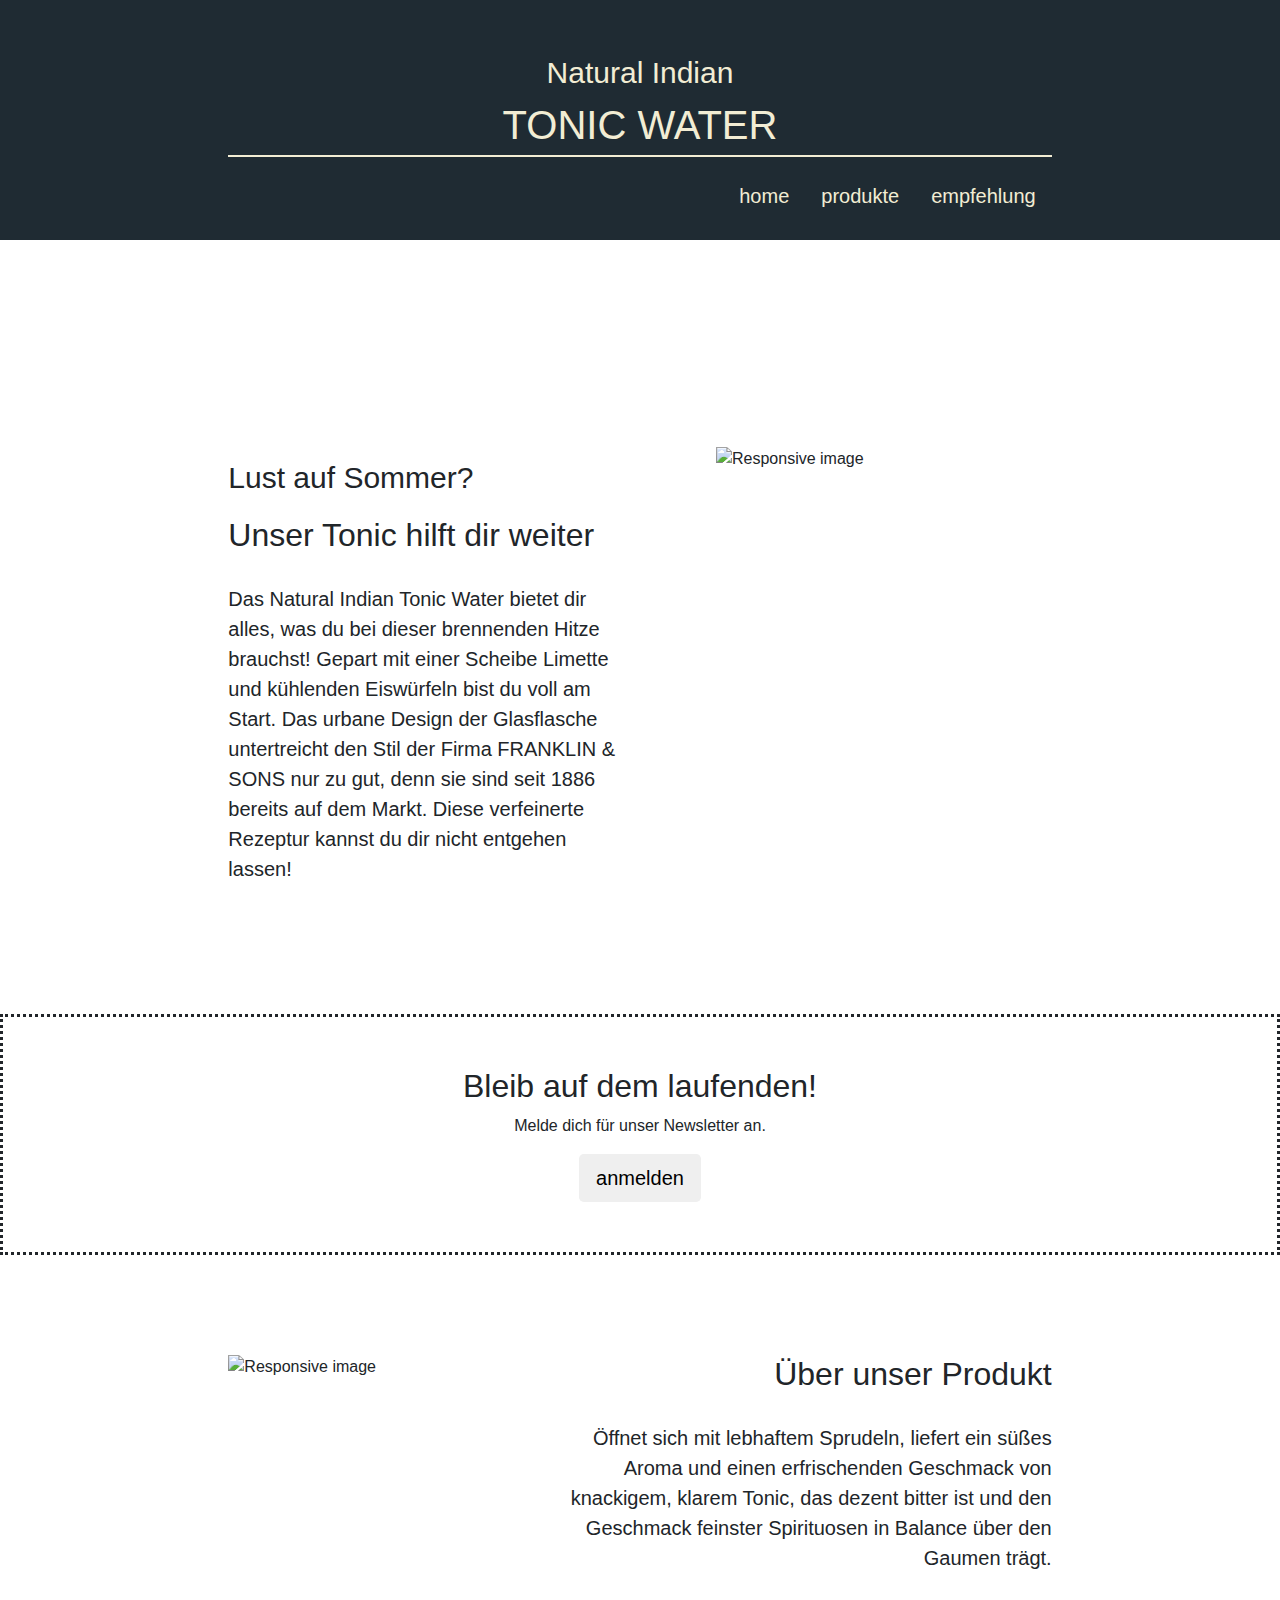
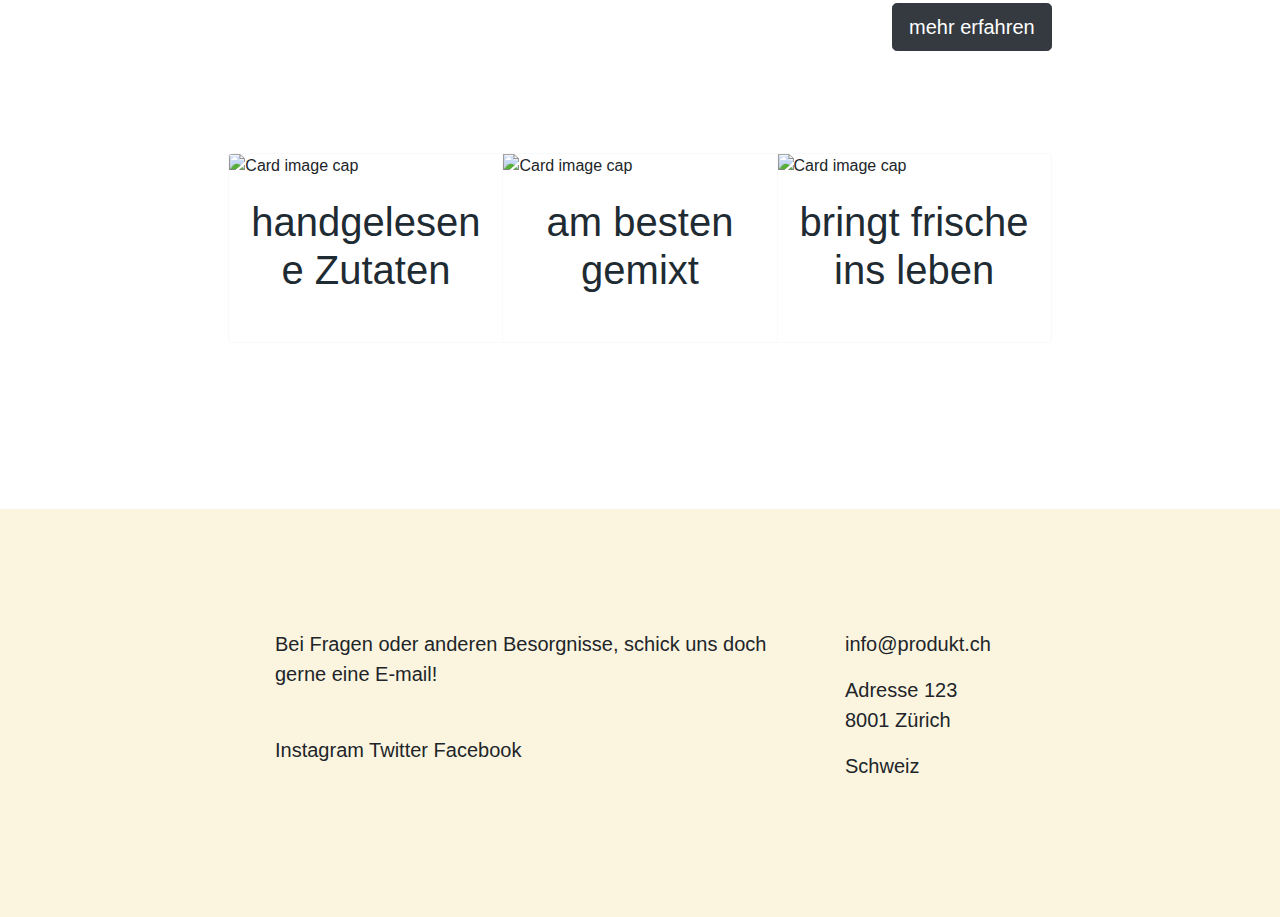
==== commit 998eed8f: "newsletter button" ====
--- a/Index.html
+++ b/Index.html
@@ -22,7 +22,7 @@
                                 <a class="nav-link active" href="Index.html">home</a>
                             </li>
                             <li class="nav-item">
-                                <a class="nav-link active" href="produkt.html">produkt</a>
+                                <a class="nav-link active" href="produkt.html">produkte</a>
                             </li>
                             <li class="nav-item">
                                 <a class="nav-link" href="empfehlung.html">empfehlung</a>
@@ -63,6 +63,22 @@
                     </div>
                 </div>
                 <!--zweiter Abschnitt-->
+                <div class="row newsletter">
+                    <!--platzhalter Seiten-->
+                    <div class="col-2"></div>
+                    <!--button-->
+                    <div class="col-8 ">
+                        <h2>Bleib auf dem laufenden!</h2>
+                        <p> Melde dich für unser Newsletter an.</p>
+                        <!--button-->
+                        <div class="btn-group-3">
+                            <button type="button" class="btn btn-lg" onclick="window.location.href = 'produkt.html';">anmelden</button>
+                        </div>
+                    </div>
+                    <!--platzhalter Seiten-->
+                    <div class="col-2"></div>
+                </div>
+                <!--dritter Abschnitt-->
                 <div class="row">
                     <!--platzhalter Seiten-->
                     <div class="col-2"></div>
@@ -79,14 +95,14 @@
                             <p class="text-right">Öffnet sich mit lebhaftem Sprudeln, liefert ein süßes Aroma und einen erfrischenden Geschmack von knackigem, klarem Tonic, das dezent bitter ist und den Geschmack feinster Spirituosen in Balance über den Gaumen trägt.</p>
                             <!--button-->
                             <div class="btn-group-1">
-                                <button type="button" class="btn btn-lg btn-dark" onclick="window.location.href = 'empfehlung.html';">mehr erfahren</button>
+                                <button type="button" class="btn btn-lg btn-dark" onclick="window.location.href = 'produkt.html';">mehr erfahren</button>
                             </div>
                         </section>
                     </div>
                     <!--platzhalter Seiten-->
                     <div class="col-2"></div>
                 </div>
-                <!--dritter Abschnitt-->
+                <!--viertier Abschnitt-->
                 <div class="row">
                     <!--platzhalter Seiten-->
                     <div class="col-2"></div>
--- a/style.css
+++ b/style.css
@@ -81,6 +81,9 @@
 .btn-group-2{
     float: left;
 }
+.btn-group-3{
+    text-align:center ;
+}
 .btn-group{
     background-color: #1F2B33;!important;
     margin-top: 20px;
@@ -123,11 +126,13 @@
 
 /*PRRODUCT SIDE*/
 h3{
-    font-family:'Lateef', sans-serif !important;
     font-weight: 400;
-    font-size: 55px !important;
+    font-size: 40px !important;
+    padding-bottom: 20px;
 }
 #produktName{
+    font-family:Pacifico, sans-serif;
+    font-weight: 400;
     margin-bottom: 50px !important;
     margin-top: 50px !important;
 }
@@ -141,6 +146,20 @@
     height: 300px;
 }
 .page-link{
-    margin-top: 130px;
+    margin-top: 50px;
     border: none;
+    font-size: 100px;
+}
+#produktZutaten{
+    height: 170pt;
+    padding-left: 50px;
+}
+.newsletter{
+    text-align: center;
+    margin-top: 50px;
+    margin-bottom:50px;
+    padding-top: 50px;
+    padding-bottom:50px;
+    border-style: dotted;
+    border-width: medium;
 }